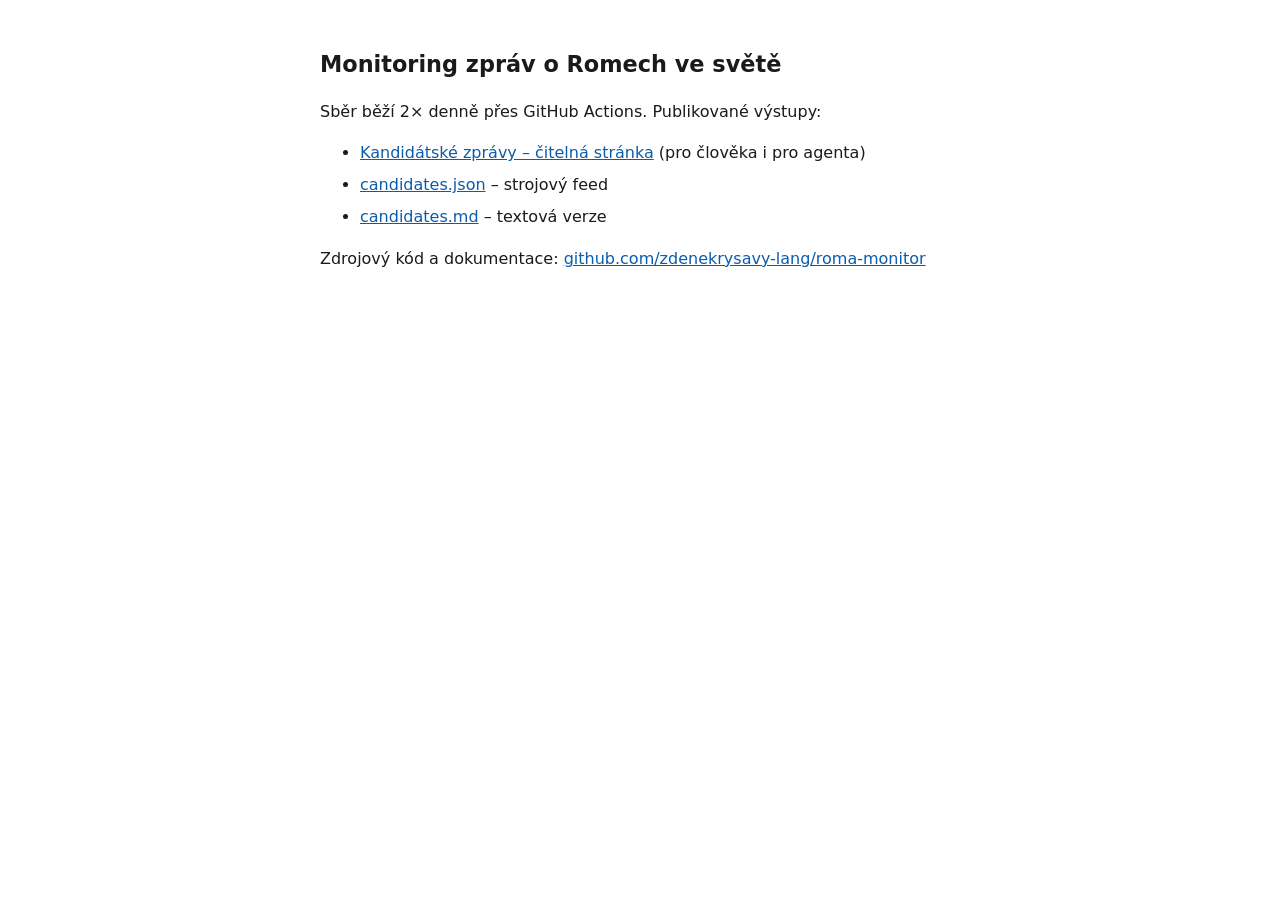
==== index.html @ 3f938560 "Rozcestník v kořeni Pages (Visit site vedl na 404) Pages jsou zapnuté a feed/ funguje (HTTP 200), al" ====
<!DOCTYPE html>
<html lang="cs">
<head>
<meta charset="utf-8">
<meta name="viewport" content="width=device-width,initial-scale=1">
<title>Roma monitor – rozcestník</title>
<style>
 body{font-family:system-ui,-apple-system,Segoe UI,Roboto,Arial,sans-serif;
      max-width:40rem;margin:0 auto;padding:2rem;line-height:1.6;color:#1a1a1a}
 h1{font-size:1.4rem}
 li{margin:.4rem 0}
 code{background:#f4f4f4;padding:.1rem .3rem;border-radius:3px;font-size:.9em}
 a{color:#0b5cad}
</style>
</head>
<body>
<h1>Monitoring zpráv o Romech ve světě</h1>
<p>Sběr běží 2× denně přes GitHub Actions. Publikované výstupy:</p>
<ul>
  <li><a href="feed/">Kandidátské zprávy – čitelná stránka</a> (pro člověka i pro agenta)</li>
  <li><a href="feed/candidates.json">candidates.json</a> – strojový feed</li>
  <li><a href="feed/candidates.md">candidates.md</a> – textová verze</li>
</ul>
<p>Zdrojový kód a dokumentace:
   <a href="https://github.com/zdenekrysavy-lang/roma-monitor">github.com/zdenekrysavy-lang/roma-monitor</a></p>
</body>
</html>
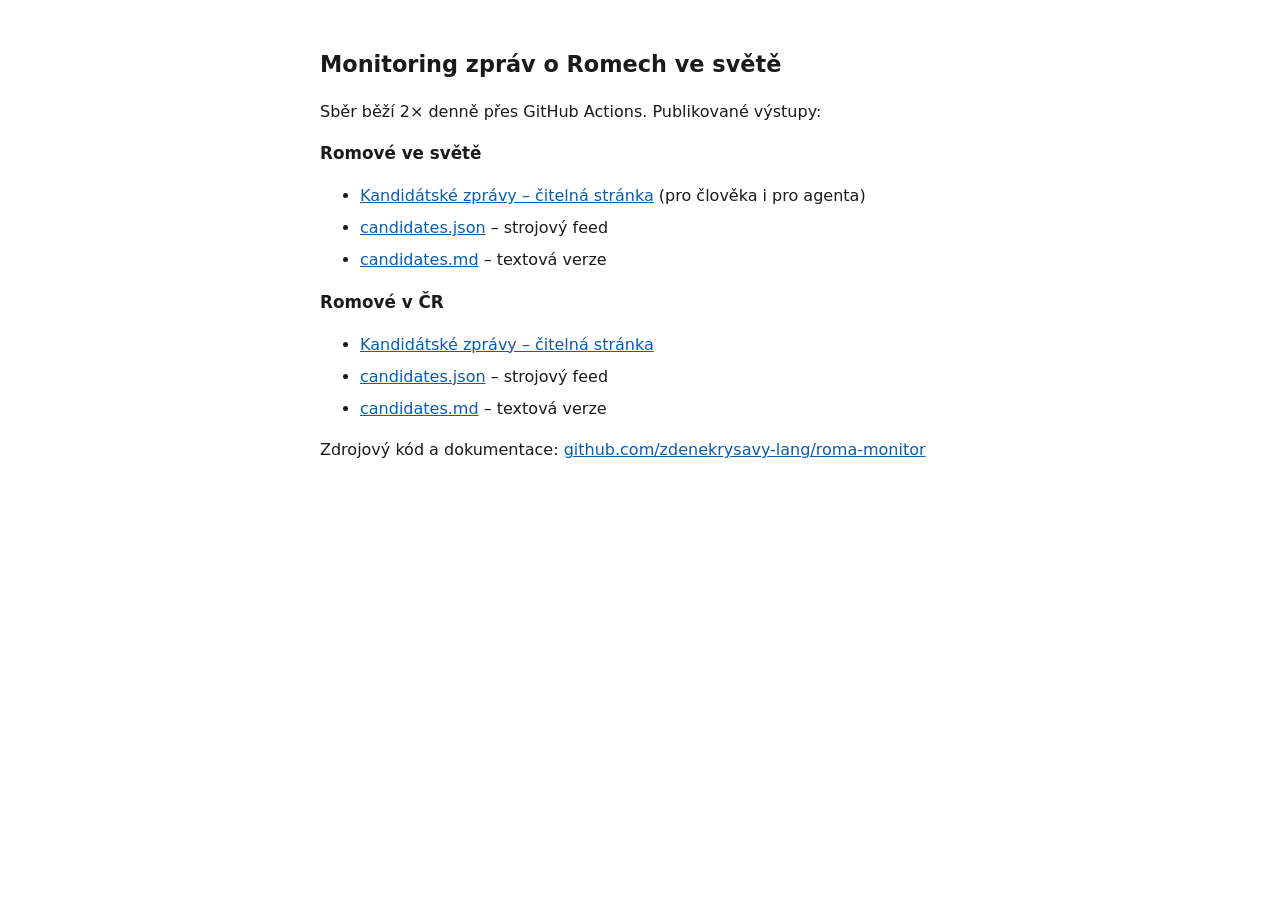
==== commit 42736c35: "Druhý profil „cz": monitoring dění v ČR v agendě ROMEA Návrh vychází z analýzy reálné produkce ROMEA" ====
--- a/index.html
+++ b/index.html
@@ -16,11 +16,20 @@
 <body>
 <h1>Monitoring zpráv o Romech ve světě</h1>
 <p>Sběr běží 2× denně přes GitHub Actions. Publikované výstupy:</p>
+
+<h2 style="font-size:1.05rem">Romové ve světě</h2>
 <ul>
   <li><a href="feed/">Kandidátské zprávy – čitelná stránka</a> (pro člověka i pro agenta)</li>
   <li><a href="feed/candidates.json">candidates.json</a> – strojový feed</li>
   <li><a href="feed/candidates.md">candidates.md</a> – textová verze</li>
 </ul>
+
+<h2 style="font-size:1.05rem">Romové v ČR</h2>
+<ul>
+  <li><a href="feed-cz/">Kandidátské zprávy – čitelná stránka</a></li>
+  <li><a href="feed-cz/candidates.json">candidates.json</a> – strojový feed</li>
+  <li><a href="feed-cz/candidates.md">candidates.md</a> – textová verze</li>
+</ul>
 <p>Zdrojový kód a dokumentace:
    <a href="https://github.com/zdenekrysavy-lang/roma-monitor">github.com/zdenekrysavy-lang/roma-monitor</a></p>
 </body>
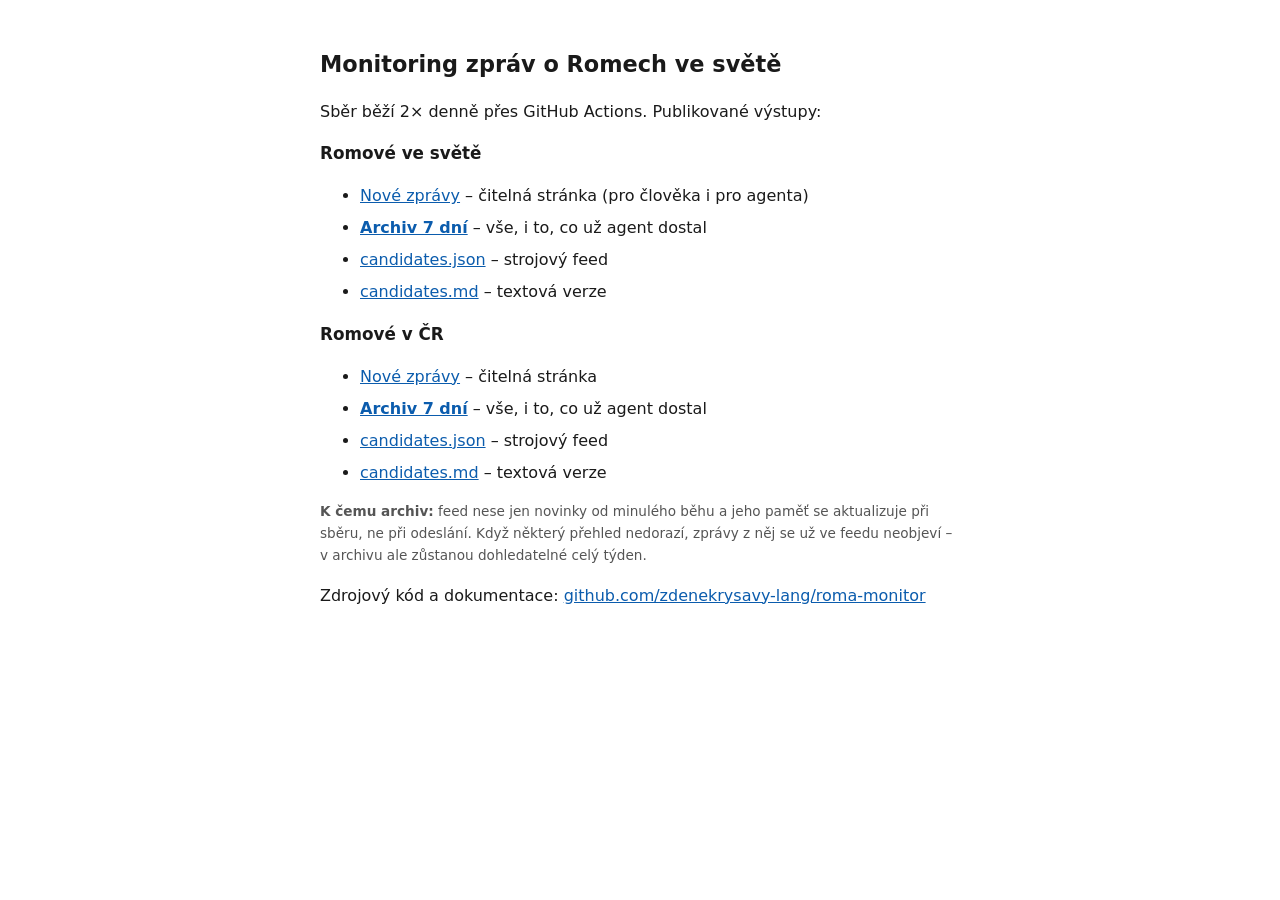
==== commit b459a5dc: "Archiv posledních 7 dní jako záchytná síť Feed nese jen NOVÉ položky a seen.json se aktualizuje při " ====
--- a/index.html
+++ b/index.html
@@ -19,17 +19,26 @@
 
 <h2 style="font-size:1.05rem">Romové ve světě</h2>
 <ul>
-  <li><a href="feed/">Kandidátské zprávy – čitelná stránka</a> (pro člověka i pro agenta)</li>
+  <li><a href="feed/">Nové zprávy</a> – čitelná stránka (pro člověka i pro agenta)</li>
+  <li><a href="feed/archiv.html"><strong>Archiv 7 dní</strong></a> – vše, i to, co už agent dostal</li>
   <li><a href="feed/candidates.json">candidates.json</a> – strojový feed</li>
   <li><a href="feed/candidates.md">candidates.md</a> – textová verze</li>
 </ul>
 
 <h2 style="font-size:1.05rem">Romové v ČR</h2>
 <ul>
-  <li><a href="feed-cz/">Kandidátské zprávy – čitelná stránka</a></li>
+  <li><a href="feed-cz/">Nové zprávy</a> – čitelná stránka</li>
+  <li><a href="feed-cz/archiv.html"><strong>Archiv 7 dní</strong></a> – vše, i to, co už agent dostal</li>
   <li><a href="feed-cz/candidates.json">candidates.json</a> – strojový feed</li>
   <li><a href="feed-cz/candidates.md">candidates.md</a> – textová verze</li>
 </ul>
+
+<p style="font-size:.85rem;color:#555">
+  <strong>K čemu archiv:</strong> feed nese jen novinky od minulého běhu a jeho
+  paměť se aktualizuje při sběru, ne při odeslání. Když některý přehled
+  nedorazí, zprávy z něj se už ve feedu neobjeví – v archivu ale zůstanou
+  dohledatelné celý týden.
+</p>
 <p>Zdrojový kód a dokumentace:
    <a href="https://github.com/zdenekrysavy-lang/roma-monitor">github.com/zdenekrysavy-lang/roma-monitor</a></p>
 </body>
